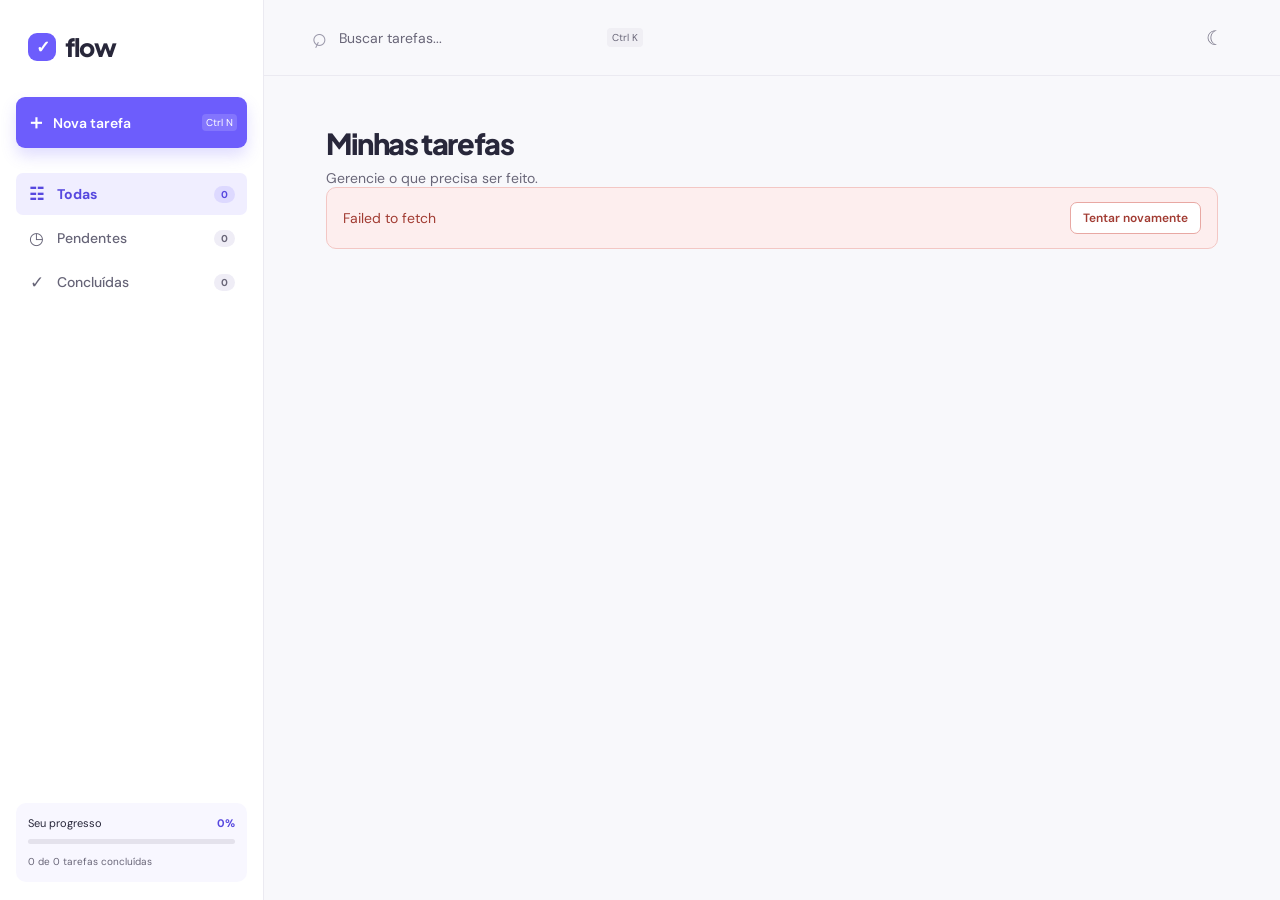
==== frontend/index.html @ 842a3b84 "Add Express backend and frontend structure This commit introduces a Node/Express API with todo CRUD " ====
<!doctype html>
<!--
  index.html
  ----------------------------------------------------------------------
  Estrutura estática da página: sidebar (marca, botão de nova tarefa,
  navegação por status, progresso), topbar (busca, tema), lista de
  tarefas e o modal de criação. Não contém lógica — script.js preenche
  os elementos com id (contadores, lista, estados de carregando/erro/
  vazio) e style.css cuida da aparência.
  ----------------------------------------------------------------------
-->
<html lang="pt-BR">
<head>
  <meta charset="UTF-8">
  <meta name="viewport" content="width=device-width,initial-scale=1">
  <meta name="theme-color" content="#6d5dfc">
  <title>Flow — Todo List</title>
  <link rel="preconnect" href="https://fonts.googleapis.com">
  <link rel="preconnect" href="https://fonts.gstatic.com" crossorigin>
  <link href="https://fonts.googleapis.com/css2?family=DM+Sans:wght@400;500;600;700&family=Plus+Jakarta+Sans:wght@600;700;800&display=swap" rel="stylesheet">
  <link rel="stylesheet" href="styles/style.css">
</head>
<body>
  <div class="app-shell">

    <!-- Sidebar -->
    <aside class="sidebar" id="sidebar">
      <button type="button" class="brand" id="brand-home">
        <b aria-hidden="true">✓</b>flow
      </button>
      <button class="new-task-button" id="open-task-modal">
        <span aria-hidden="true">＋</span>
        Nova tarefa
        <kbd id="shortcut-new">⌘ N</kbd>
      </button>
      <nav class="primary-nav">
        <button class="nav-item active" data-filter="all">
          <i aria-hidden="true">☷</i>
          Todas
          <b id="count-all">0</b>
        </button>
        <button class="nav-item" data-filter="pending">
          <i aria-hidden="true">◷</i>
          Pendentes
          <b id="count-pending">0</b>
        </button>
        <button class="nav-item" data-filter="done">
          <i aria-hidden="true">✓</i>
          Concluídas
          <b id="count-done">0</b>
        </button>
      </nav>
      <div class="sidebar-footer">
        <div class="usage">
          <div>
            <span>Seu progresso</span>
            <strong id="weekly-progress">0%</strong>
          </div>
          <div class="progress-track"><i id="progress-bar" aria-hidden="true"></i></div>
          <small>
            <span id="completed-week">0</span>
            de
            <span id="weekly-total">0</span>
            tarefas concluídas
          </small>
        </div>
      </div>
    </aside>

    <main class="content">

      <!-- Topbar -->
      <header class="topbar">
        <button class="mobile-menu" id="mobile-menu" aria-label="Abrir menu" aria-expanded="false">☰</button>
        <label class="search">
          <span aria-hidden="true">⌕</span>
          <input id="search-input" type="search" placeholder="Buscar tarefas..." aria-label="Buscar tarefas">
          <kbd id="shortcut-search">⌘ K</kbd>
        </label>
        <div class="top-actions">
          <button class="icon-button" id="theme-toggle" aria-label="Ativar modo escuro">☾</button>
        </div>
      </header>

      <!-- Lista de tarefas -->
      <section class="page">
        <div class="page-heading">
          <div>
            <h1>Minhas tarefas</h1>
            <p class="subtitle">Gerencie o que precisa ser feito.</p>
          </div>
        </div>

        <div class="error-banner" id="error-banner" hidden>
          <span id="error-banner-text"></span>
          <button id="retry-load">Tentar novamente</button>
        </div>

        <div class="loading-state" id="loading-state" hidden>Carregando tarefas…</div>

        <div class="task-toolbar" id="task-toolbar" hidden>
          <span id="task-summary"></span>
          <button id="sort-toggle">
            <span aria-hidden="true">↕</span>
            Ordenar por: mais recentes
          </button>
        </div>

        <div id="tasks-list" class="tasks-list"></div>

        <div class="empty-state" id="empty-state" hidden></div>
      </section>

    </main>
  </div>

  <!-- Modal de nova tarefa -->
  <div class="modal-backdrop" id="modal-backdrop" hidden>
    <form class="task-modal" id="task-form" role="dialog" aria-modal="true" aria-labelledby="modal-title">
      <div class="modal-head">
        <h2 id="modal-title">Nova tarefa</h2>
        <button type="button" class="close-modal" aria-label="Fechar">×</button>
      </div>
      <label class="field">
        <span>Título</span>
        <input id="task-title" name="title" required maxlength="100" placeholder="O que precisa ser feito?">
        <small class="char-counter" id="title-counter">0/100</small>
      </label>
      <div class="modal-actions">
        <button class="cancel-button" type="button">Cancelar</button>
        <button class="save-button" type="submit">Criar tarefa</button>
      </div>
    </form>
  </div>

  <!-- Toast -->
  <div class="toast" id="toast"></div>

  <script type="module" src="scripts/script.js"></script>
</body>
</html>
---- frontend/styles/style.css ----
/*
  style.css
  ----------------------------------------------------------------------
  Aparência da aplicação: tokens de cor em :root/body.dark, layout da
  sidebar/topbar/lista de tarefas/modal, e os breakpoints responsivos no
  final do arquivo (800px sidebar mobile, 520px ajustes de espaçamento).
  A regra [hidden] abaixo garante que o atributo `hidden` (usado por
  script.js para mostrar/esconder estados) sempre vença qualquer regra
  de `display` mais específica definida depois neste arquivo.
  ----------------------------------------------------------------------
*/

/* Base e tokens */
[hidden] {
  display: none !important;
}

:root {
  --purple: #6d5dfc;
  --purple-text: #5748df;
  --ink: #28273a;
  --muted: #696678;
  --line: #ebeaf1;
  --bg: #f8f8fb;
  --surface: #fff;
  --sidebar: #fff;
  --soft: #f0eeff;
}

* {
  box-sizing: border-box;
}

body {
  margin: 0;
  background: var(--bg);
  color: var(--ink);
  font: 14px 'DM Sans', sans-serif;
}

.app-shell {
  display: flex;
  min-height: 100vh;
}

/* Sidebar */
.sidebar {
  width: 264px;
  background: var(--sidebar);
  border-right: 1px solid var(--line);
  padding: 31px 16px 18px;
  display: flex;
  flex-direction: column;
  position: fixed;
  inset: 0 auto 0 0;
  z-index: 5;
}

.brand {
  align-items: center;
  background: none;
  border: 0;
  color: var(--ink);
  cursor: pointer;
  display: flex;
  font: 800 25px 'Plus Jakarta Sans';
  gap: 9px;
  margin: 0 12px 34px;
  padding: 0;
  text-decoration: none;
  letter-spacing: -1.5px;
}

.brand b {
  align-items: center;
  background: var(--purple);
  border-radius: 9px;
  color: white;
  display: inline-flex;
  font: 700 17px Arial;
  height: 28px;
  justify-content: center;
  width: 28px;
}

.new-task-button {
  align-items: center;
  background: var(--purple);
  border: 0;
  border-radius: 9px;
  box-shadow: 0 8px 15px #6d5dfc34;
  color: #fff;
  cursor: pointer;
  display: flex;
  font: 600 14px 'DM Sans';
  gap: 7px;
  justify-content: center;
  padding: 12px 10px;
  transition: .2s;
}

.new-task-button:hover,
.save-button:hover {
  background: #5748df;
  transform: translateY(-1px);
}

.new-task-button span {
  font-size: 20px;
}

.new-task-button kbd {
  background: #ffffff26;
  border-radius: 4px;
  font: 10px 'DM Sans';
  margin-left: auto;
  padding: 2px 4px;
}

.primary-nav {
  margin-top: 23px;
}

.nav-item {
  align-items: center;
  background: transparent;
  border: 0;
  border-radius: 7px;
  color: #666477;
  cursor: pointer;
  display: flex;
  font: 500 14px 'DM Sans';
  gap: 12px;
  margin: 2px 0;
  padding: 10px 12px;
  text-align: left;
  width: 100%;
}

.nav-item:hover {
  background: var(--bg);
}

.nav-item.active {
  background: var(--soft);
  color: var(--purple-text);
  font-weight: 700;
}

.nav-item i {
  font-size: 17px;
  font-style: normal;
  width: 17px;
  text-align: center;
}

.nav-item b {
  background: #efedf6;
  border-radius: 11px;
  color: #696678;
  font-size: 10px;
  margin-left: auto;
  padding: 2px 7px;
}

.nav-item.active b {
  background: #ddd9ff;
  color: #5748df;
}

.sidebar-footer {
  margin-top: auto;
}

.usage {
  background: #f8f7ff;
  border-radius: 10px;
  padding: 13px 12px;
}

.usage > div:first-child {
  display: flex;
  font-size: 11px;
  justify-content: space-between;
}

.usage strong {
  color: var(--purple-text);
}

.progress-track {
  background: #e4e2ec;
  border-radius: 9px;
  height: 5px;
  margin: 9px 0 7px;
  overflow: hidden;
}

.progress-track i {
  background: var(--purple);
  border-radius: inherit;
  display: block;
  height: 100%;
  transition: .3s;
  width: 0;
}

.usage small {
  color: var(--muted);
  font-size: 10px;
}

.content {
  margin-left: 264px;
  min-width: 0;
  width: calc(100% - 264px);
}

/* Topbar e busca */
.topbar {
  align-items: center;
  border-bottom: 1px solid var(--line);
  display: flex;
  height: 76px;
  justify-content: space-between;
  padding: 0 47px;
}

.search {
  align-items: center;
  color: #9b99aa;
  display: flex;
  gap: 10px;
}

.search > span {
  font: 26px Arial;
  transform: rotate(-20deg);
}

.search input {
  background: none;
  border: 0;
  color: var(--ink);
  font: 14px 'DM Sans';
  outline: 0;
  width: 260px;
}

.search input::placeholder {
  color: var(--muted);
}

.search kbd {
  background: #f0eff4;
  border-radius: 4px;
  color: #696678;
  font: 10px 'DM Sans';
  padding: 3px 5px;
}

.top-actions {
  display: flex;
  gap: 9px;
}

.icon-button,
.mobile-menu {
  background: transparent;
  border: 0;
  border-radius: 7px;
  color: #777487;
  cursor: pointer;
  font-size: 20px;
  height: 36px;
  position: relative;
  width: 36px;
}

.icon-button:hover,
.mobile-menu:hover {
  background: #efedf5;
}

.mobile-menu {
  display: none;
}

/* Lista de tarefas */
.page {
  margin: 0 auto;
  max-width: 988px;
  padding: 49px 48px 70px;
}

.page-heading {
  align-items: flex-start;
  display: flex;
  justify-content: space-between;
}

.page h1 {
  font: 800 29px 'Plus Jakarta Sans';
  letter-spacing: -1.4px;
  margin: 0;
}

.subtitle {
  color: var(--muted);
  margin: 8px 0 0;
}

.task-toolbar {
  align-items: center;
  color: var(--muted);
  display: flex;
  font-size: 12px;
  justify-content: space-between;
  margin-bottom: 13px;
}

.task-toolbar button {
  background: none;
  border: 0;
  color: var(--muted);
  cursor: pointer;
  font: 12px 'DM Sans';
}

.tasks-list {
  display: grid;
  gap: 9px;
}

.task {
  align-items: center;
  background: var(--surface);
  border: 1px solid transparent;
  border-radius: 9px;
  display: flex;
  gap: 13px;
  min-height: 69px;
  padding: 12px 14px;
  transition: .2s;
}

.task:hover {
  border-color: #e9e7ef;
  box-shadow: 0 5px 15px #39325008;
}

.task.done {
  opacity: .55;
}

.task.done .task-name {
  text-decoration: line-through;
}

.task-check {
  appearance: none;
  border: 1.5px solid #c7c4d0;
  border-radius: 50%;
  cursor: pointer;
  height: 19px;
  margin: 0;
  width: 19px;
}

.task-check:checked {
  background: var(--purple);
  border-color: var(--purple);
  box-shadow: inset 0 0 0 4px var(--purple), inset 0 0 0 6px #fff;
}

.task-main {
  min-width: 0;
}

.task-name {
  font-weight: 600;
}

.task-delete {
  background: none;
  border: 0;
  border-radius: 5px;
  color: var(--muted);
  cursor: pointer;
  font-size: 14px;
  margin-left: auto;
  padding: 6px;
}

.task-delete:hover {
  background: #fdeeee;
  color: #e66d6d;
}

.empty-state {
  text-align: center;
  margin: 75px auto;
}

.empty-state > div {
  align-items: center;
  background: #eeebff;
  border-radius: 50%;
  color: var(--purple);
  display: flex;
  font-size: 25px;
  height: 64px;
  justify-content: center;
  margin: auto;
  width: 64px;
}

.empty-state h2 {
  font: 700 18px 'Plus Jakarta Sans';
  margin: 15px 0 6px;
}

.empty-state p {
  color: var(--muted);
  margin: 0 0 18px;
}

.empty-state .new-task-button {
  margin: auto;
  padding: 10px 14px;
  width: max-content;
}

/* Modal */
.modal-backdrop {
  align-items: center;
  background: #1e1b3770;
  display: flex;
  inset: 0;
  justify-content: center;
  padding: 20px;
  position: fixed;
  z-index: 20;
}

.task-modal {
  background: var(--surface);
  border-radius: 15px;
  box-shadow: 0 25px 80px #18152f55;
  max-width: 510px;
  padding: 25px;
  width: 100%;
}

.modal-head {
  align-items: center;
  display: flex;
  justify-content: space-between;
  margin-bottom: 24px;
}

.modal-head h2 {
  font: 700 20px 'Plus Jakarta Sans';
  margin: 0;
}

.close-modal {
  background: #f3f1f6;
  border: 0;
  border-radius: 6px;
  color: #777384;
  cursor: pointer;
  font-size: 24px;
  height: 29px;
  line-height: 20px;
  width: 29px;
}

.field {
  display: grid;
  gap: 7px;
  margin-bottom: 16px;
}

.field span {
  color: #777485;
  font-size: 12px;
  font-weight: 600;
}

.field input {
  background: #fbfafd;
  border: 1px solid #e3e1e9;
  border-radius: 7px;
  color: var(--ink);
  font: 14px 'DM Sans';
  outline-color: var(--purple);
  padding: 10px;
}

.char-counter {
  color: var(--muted);
  font-size: 11px;
  text-align: right;
}

.modal-actions {
  display: flex;
  gap: 10px;
  justify-content: flex-end;
  margin-top: 9px;
}

.cancel-button,
.save-button,
.clear-filter-button {
  border-radius: 7px;
  cursor: pointer;
  font: 600 13px 'DM Sans';
  padding: 10px 15px;
}

.cancel-button,
.clear-filter-button {
  background: #f1f0f5;
  border: 0;
  color: #696678;
}

.save-button {
  background: var(--purple);
  border: 0;
  color: #fff;
  transition: .2s;
}

.save-button:disabled {
  opacity: .7;
  cursor: default;
}

/* Toast e estados (loading/erro/vazio) */
.toast {
  background: #2c2a3e;
  border-radius: 8px;
  bottom: 24px;
  color: #fff;
  left: 50%;
  opacity: 0;
  padding: 12px 17px;
  pointer-events: none;
  position: fixed;
  transform: translate(-50%, 15px);
  transition: .25s;
  z-index: 30;
}

.toast.show {
  opacity: 1;
  transform: translate(-50%, 0);
}

.toast.error {
  background: #c0392b;
}

.loading-state {
  color: var(--muted);
  padding: 60px 0;
  text-align: center;
}

.error-banner {
  align-items: center;
  background: #fdeeee;
  border: 1px solid #f3c7c4;
  border-radius: 10px;
  color: #a13b32;
  display: flex;
  gap: 14px;
  justify-content: space-between;
  margin-bottom: 18px;
  padding: 14px 16px;
}

.error-banner button {
  background: #fff;
  border: 1px solid #e8a8a3;
  border-radius: 7px;
  color: #a13b32;
  cursor: pointer;
  font: 600 12px 'DM Sans';
  padding: 7px 12px;
  white-space: nowrap;
}

/* Tema escuro */
body.dark {
  --ink: #eeedf4;
  --muted: #aaa7b7;
  --purple-text: #a999ff;
  --line: #323040;
  --bg: #1d1c28;
  --surface: #272634;
  --sidebar: #242330;
  --soft: #39325f;
}

body.dark .usage,
body.dark .field input {
  background: #302f3d;
}

body.dark .icon-button:hover {
  background: #373544;
}

body.dark .task-modal {
  background: #292836;
}

body.dark .error-banner {
  background: #442426;
  border-color: #6b3330;
  color: #f5b8b3;
}

body.dark .error-banner button {
  background: #382021;
  border-color: #6b3330;
  color: #f5b8b3;
}

/* Responsivo */
@media (max-width: 800px) {
  .sidebar {
    box-shadow: 10px 0 30px #17142522;
    transform: translateX(-105%);
    transition: .25s;
  }

  .sidebar.open {
    transform: none;
  }

  .content {
    margin-left: 0;
    width: 100%;
  }

  .mobile-menu {
    display: block;
  }

  .topbar {
    height: 63px;
    padding: 0 18px;
  }

  .search {
    margin-right: auto;
    margin-left: 7px;
  }

  .search input {
    width: calc(100vw - 170px);
  }

  .search kbd {
    display: none;
  }

  .page {
    padding: 32px 20px;
  }

  .sidebar-footer {
    margin-top: 30px;
  }

  .sidebar {
    overflow: auto;
  }
}

@media (max-width: 520px) {
  .page-heading h1 {
    font-size: 24px;
  }

  .page-heading {
    gap: 12px;
  }

  .task {
    gap: 9px;
    padding: 11px;
  }

  .top-actions {
    display: none;
  }
}
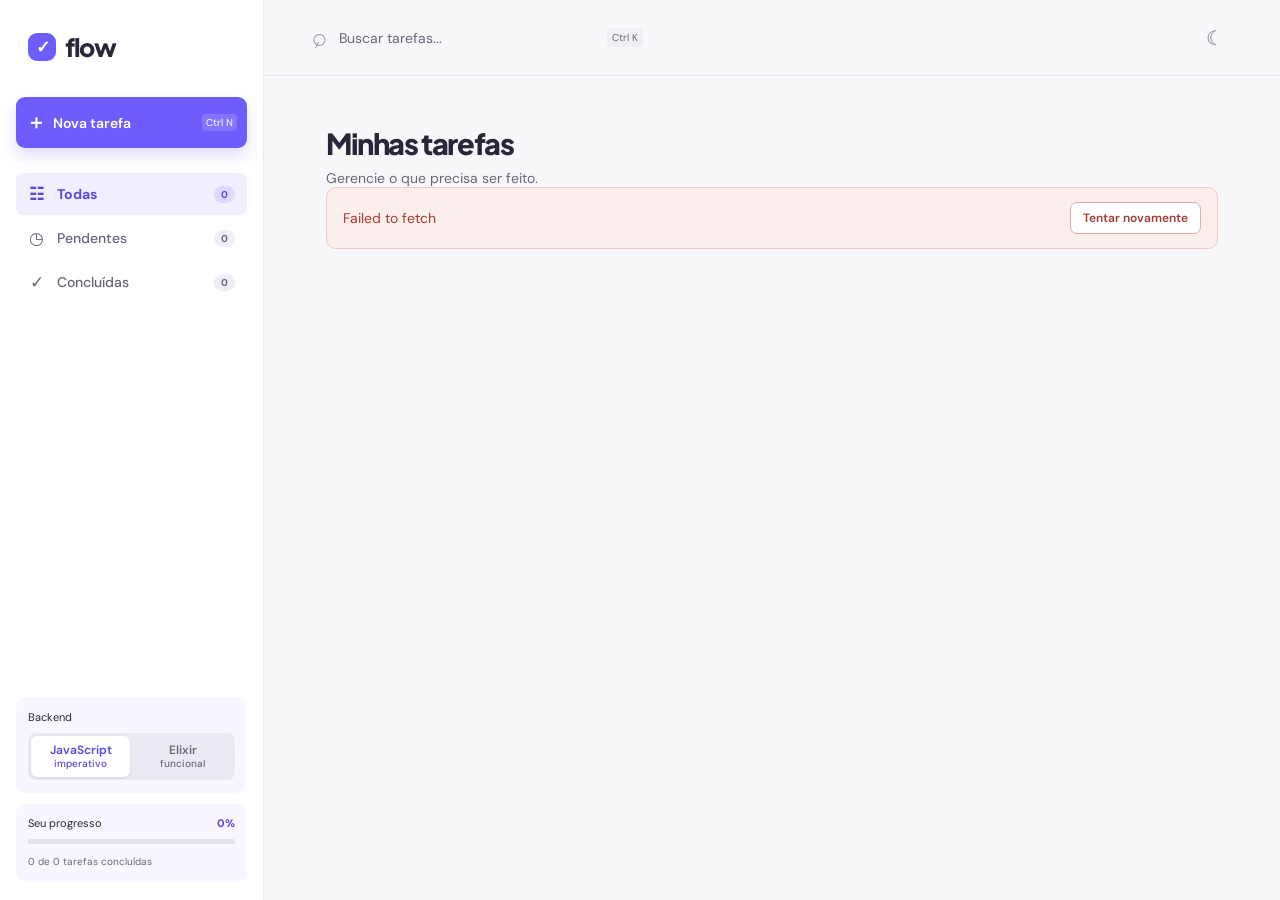
==== commit adab7b3e: "Adiciona backend funcional em Elixir Implementa a API Todo em Elixir com estado isolado, regras func" ====
--- a/frontend/index.html
+++ b/frontend/index.html
@@ -3,7 +3,8 @@
   index.html
   ----------------------------------------------------------------------
   Estrutura estática da página: sidebar (marca, botão de nova tarefa,
-  navegação por status, progresso), topbar (busca, tema), lista de
+  navegação por status, seletor de backend, progresso), topbar (busca,
+  tema), lista de
   tarefas e o modal de criação. Não contém lógica — script.js preenche
   os elementos com id (contadores, lista, estados de carregando/erro/
   vazio) e style.css cuida da aparência.
@@ -51,6 +52,21 @@
         </button>
       </nav>
       <div class="sidebar-footer">
+        <!-- Seletor de backend: mesmo frontend, mesmo contrato, paradigma diferente -->
+        <fieldset class="backend-switch">
+          <legend>Backend</legend>
+          <div class="backend-options">
+            <label class="backend-option">
+              <input type="radio" name="backend" value="js">
+              <span>JavaScript <small>imperativo</small></span>
+            </label>
+            <label class="backend-option">
+              <input type="radio" name="backend" value="elixir">
+              <span>Elixir <small>funcional</small></span>
+            </label>
+          </div>
+        </fieldset>
+
         <div class="usage">
           <div>
             <span>Seu progresso</span>
--- a/frontend/styles/style.css
+++ b/frontend/styles/style.css
@@ -208,6 +208,75 @@
 .usage small {
   color: var(--muted);
   font-size: 10px;
+}
+
+/* Seletor de backend (rodapé da sidebar, acima do progresso) */
+.backend-switch {
+  background: #f8f7ff;
+  border: 0;
+  border-radius: 10px;
+  margin: 0 0 10px;
+  min-width: 0;
+  padding: 13px 12px;
+}
+
+/* float + width faz a legend se comportar como um título comum dentro do card */
+.backend-switch legend {
+  float: left;
+  font-size: 11px;
+  margin-bottom: 9px;
+  padding: 0;
+  width: 100%;
+}
+
+.backend-options {
+  background: #ebe9f3;
+  border-radius: 8px;
+  clear: both;
+  display: grid;
+  gap: 3px;
+  grid-template-columns: 1fr 1fr;
+  padding: 3px;
+}
+
+.backend-option {
+  position: relative;
+}
+
+/* o rádio nativo fica invisível, mas continua focável e navegável pelas setas */
+.backend-option input {
+  opacity: 0;
+  pointer-events: none;
+  position: absolute;
+}
+
+.backend-option span {
+  border-radius: 6px;
+  color: var(--muted);
+  cursor: pointer;
+  display: block;
+  font: 600 12px 'DM Sans';
+  line-height: 1.25;
+  padding: 7px 4px;
+  text-align: center;
+  transition: .2s;
+}
+
+.backend-option small {
+  display: block;
+  font-size: 10px;
+  font-weight: 500;
+}
+
+.backend-option input:checked + span {
+  background: var(--surface);
+  box-shadow: 0 1px 3px #28273a1f;
+  color: var(--purple-text);
+}
+
+.backend-option input:focus-visible + span {
+  outline: 2px solid var(--purple);
+  outline-offset: 1px;
 }
 
 .content {
@@ -607,8 +676,18 @@
 }
 
 body.dark .usage,
+body.dark .backend-switch,
 body.dark .field input {
   background: #302f3d;
+}
+
+body.dark .backend-options {
+  background: #262532;
+}
+
+body.dark .backend-option input:checked + span {
+  background: var(--soft);
+  box-shadow: none;
 }
 
 body.dark .icon-button:hover {
